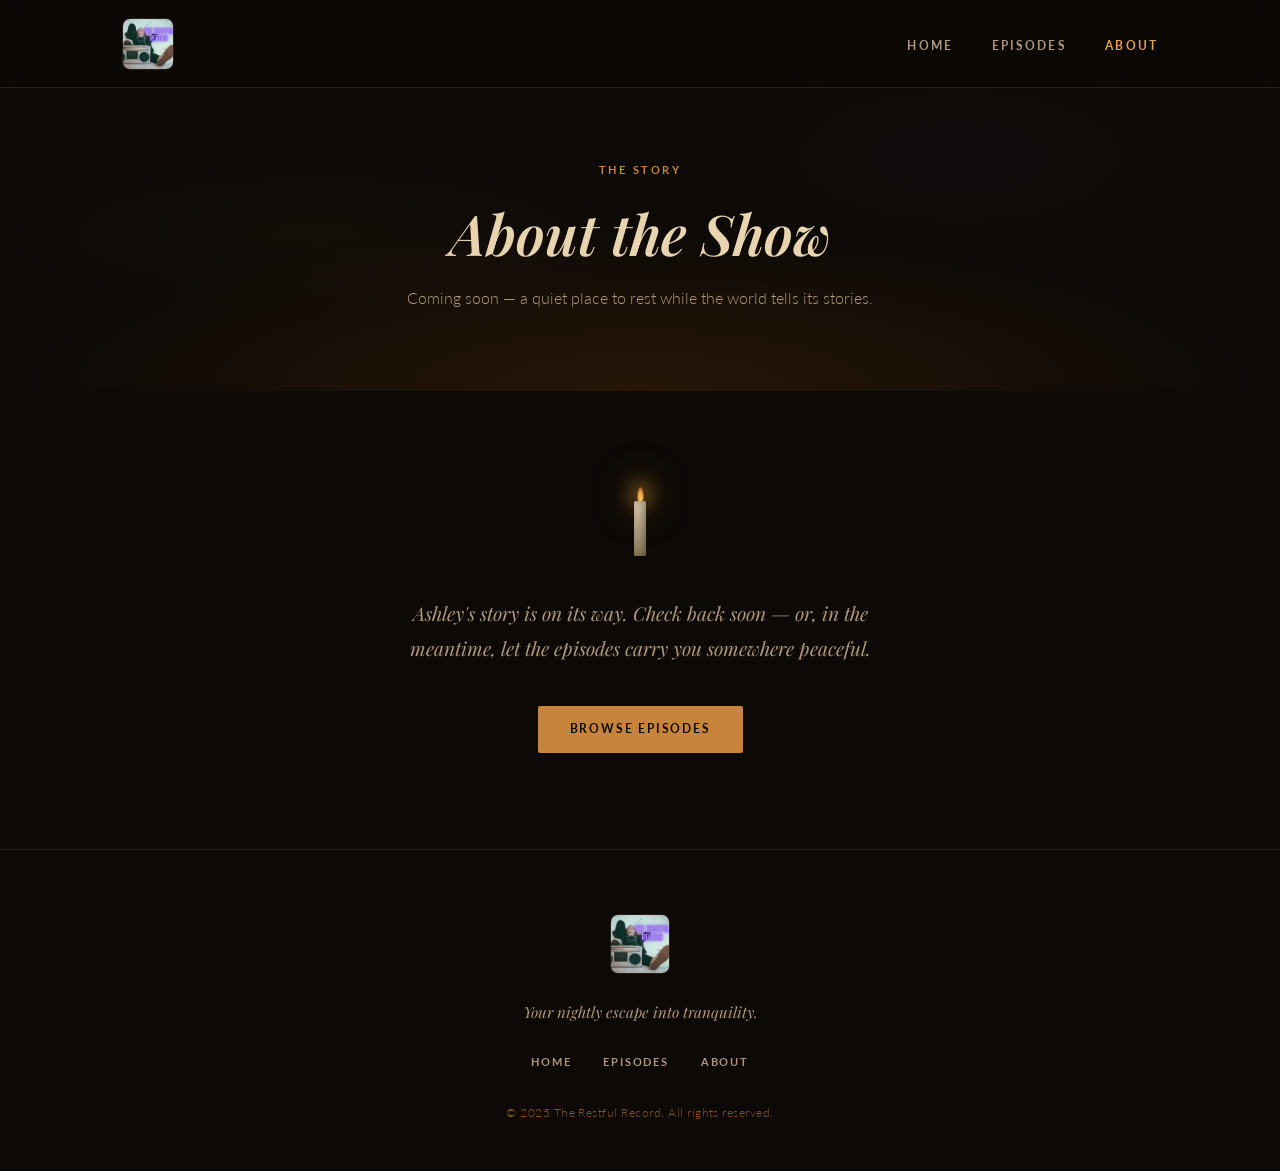
==== about.html @ ca4b0be2 "Add files via upload" ====
<!DOCTYPE html>
<html lang="en">
<head>
  <meta charset="UTF-8" />
  <meta name="viewport" content="width=device-width, initial-scale=1.0" />
  <title>About | The Restful Record — Ashley's Sleep History Podcast</title>
  <meta name="description" content="The story behind The Restful Record — a sleep and relaxation podcast by Ashley, exploring world history in calm, unhurried narration." />
  <link rel="preconnect" href="https://fonts.googleapis.com" />
  <link rel="preconnect" href="https://fonts.gstatic.com" crossorigin />
  <link href="https://fonts.googleapis.com/css2?family=Playfair+Display:ital,wght@0,400;0,600;0,700;1,400;1,600&family=Lato:wght@300;400;700&display=swap" rel="stylesheet" />
  <link rel="stylesheet" href="style.css" />
</head>
<body>

  <!-- NAV -->
  <nav class="nav" id="nav">
    <div class="nav-inner">
      <a href="index.html" class="nav-logo">
        <img src="logo.png" alt="The Restful Record" class="logo-img" />
      </a>
      <ul class="nav-links">
        <li><a href="index.html" class="nav-link">Home</a></li>
        <li><a href="episodes.html" class="nav-link">Episodes</a></li>
        <li><a href="about.html" class="nav-link active">About</a></li>
      </ul>
    </div>
  </nav>

  <!-- PAGE HERO -->
  <section class="page-hero">
    <div class="hero-smoke"></div>
    <div class="container">
      <p class="hero-eyebrow">The Story</p>
      <h1 class="page-hero-title">About the Show</h1>
      <p class="page-hero-sub">Coming soon — a quiet place to rest while the world tells its stories.</p>
    </div>
  </section>

  <!-- ABOUT PLACEHOLDER -->
  <section class="section about-coming-soon">
    <div class="container narrow">
      <div class="candle-centre">
        <div class="candle-flame candle-flame--sm"></div>
        <div class="candle-body candle-body--sm"></div>
      </div>
      <p class="coming-soon-text">
        Ashley's story is on its way. Check back soon — or, in the meantime, let the episodes carry you somewhere peaceful.
      </p>
      <a href="episodes.html" class="btn-primary">Browse Episodes</a>
    </div>
  </section>

  <!-- FOOTER -->
  <footer class="footer">
    <div class="container">
      <img src="logo.png" alt="The Restful Record" class="footer-logo" />
      <p class="footer-tagline">Your nightly escape into tranquility.</p>
      <nav class="footer-nav">
        <a href="index.html">Home</a>
        <a href="episodes.html">Episodes</a>
        <a href="about.html">About</a>
      </nav>
      <p class="footer-copy">© 2025 The Restful Record. All rights reserved.</p>
    </div>
  </footer>

  <script src="main.js"></script>
</body>
</html>
---- style.css ----
/* ============================================================
   THE RESTFUL RECORD — Speakeasy Candlelight Theme
   ============================================================ */

/* --- RESET & BASE --- */
*, *::before, *::after { box-sizing: border-box; margin: 0; padding: 0; }

:root {
  --bg:           #0c0906;
  --bg-mid:       #13100c;
  --bg-card:      #1a1410;
  --bg-card-alt:  #201810;
  --amber:        #c8843a;
  --amber-glow:   #e8a04a;
  --amber-dim:    #8a5520;
  --purple:       #9b7fc4;
  --purple-glow:  #c0a8e8;
  --cream:        #e8d5b0;
  --cream-dim:    #b09878;
  --burgundy:     #3b1a0f;
  --border:       rgba(200,132,58,0.18);
  --border-strong:rgba(200,132,58,0.35);
  --smoke:        rgba(180,140,80,0.04);
}

html { scroll-behavior: smooth; }

body {
  background: var(--bg);
  color: var(--cream);
  font-family: 'Lato', sans-serif;
  font-weight: 300;
  line-height: 1.7;
  overflow-x: hidden;
}

/* --- TYPOGRAPHY --- */
h1, h2, h3 { font-family: 'Playfair Display', serif; font-weight: 600; line-height: 1.25; }

.section-eyebrow, .hero-eyebrow, .ep-number, .card-number {
  font-family: 'Lato', sans-serif;
  font-weight: 700;
  font-size: 0.7rem;
  letter-spacing: 0.22em;
  text-transform: uppercase;
  color: var(--amber);
}

/* --- LAYOUT --- */
.container { max-width: 1100px; margin: 0 auto; padding: 0 2rem; }
.container.narrow { max-width: 720px; }
.section { padding: 6rem 0; }

/* --- NAV --- */
.nav {
  position: fixed;
  top: 0; left: 0; right: 0;
  z-index: 100;
  padding: 1.1rem 0;
  background: rgba(12,9,6,0.82);
  backdrop-filter: blur(12px);
  border-bottom: 1px solid var(--border);
  transition: background 0.3s;
}
.nav.scrolled { background: rgba(12,9,6,0.97); }
.nav-inner {
  max-width: 1100px; margin: 0 auto; padding: 0 2rem;
  display: flex; align-items: center; justify-content: space-between;
}
.nav-logo { display: flex; align-items: center; text-decoration: none; }
.logo-img { height: 52px; width: 52px; object-fit: cover; border-radius: 8px; border: 1px solid var(--border); }
.nav-links { list-style: none; display: flex; gap: 2.4rem; }
.nav-link {
  font-family: 'Lato', sans-serif;
  font-size: 0.75rem;
  font-weight: 700;
  letter-spacing: 0.18em;
  text-transform: uppercase;
  text-decoration: none;
  color: var(--cream-dim);
  transition: color 0.2s;
}
.nav-link:hover, .nav-link.active { color: var(--amber-glow); }

/* --- HERO --- */
.hero {
  position: relative;
  min-height: 100vh;
  display: flex;
  align-items: center;
  padding: 7rem 2rem 5rem;
  overflow: hidden;
  background:
    radial-gradient(ellipse 60% 55% at 50% 100%, rgba(120,60,10,0.28) 0%, transparent 70%),
    radial-gradient(ellipse 80% 50% at 50% 0%, rgba(60,20,0,0.4) 0%, transparent 70%),
    var(--bg);
}
.hero-smoke {
  position: absolute; inset: 0; pointer-events: none;
  background:
    radial-gradient(ellipse 40% 30% at 25% 60%, rgba(200,132,58,0.04) 0%, transparent 70%),
    radial-gradient(ellipse 30% 40% at 75% 40%, rgba(155,127,196,0.03) 0%, transparent 70%);
  animation: smokeShift 18s ease-in-out infinite alternate;
}
@keyframes smokeShift {
  0%   { opacity: 0.6; transform: scale(1); }
  100% { opacity: 1;   transform: scale(1.06) translateY(-8px); }
}
.hero-content {
  position: relative; z-index: 2;
  max-width: 700px;
  margin: 0 auto;
  text-align: center;
}
.hero-eyebrow { margin-bottom: 1.2rem; }
.hero-title {
  font-size: clamp(2.4rem, 6vw, 4.2rem);
  font-style: italic;
  color: var(--cream);
  text-shadow: 0 0 60px rgba(200,132,58,0.25), 0 2px 4px rgba(0,0,0,0.6);
  margin-bottom: 1.2rem;
  animation: candleFlicker 8s ease-in-out infinite;
}
@keyframes candleFlicker {
  0%, 100% { text-shadow: 0 0 60px rgba(200,132,58,0.25), 0 2px 4px rgba(0,0,0,0.6); }
  25%       { text-shadow: 0 0 80px rgba(200,132,58,0.35), 0 2px 4px rgba(0,0,0,0.6); }
  50%       { text-shadow: 0 0 45px rgba(200,132,58,0.2),  0 2px 4px rgba(0,0,0,0.6); }
  75%       { text-shadow: 0 0 90px rgba(200,132,58,0.38), 0 2px 4px rgba(0,0,0,0.6); }
}
.hero-tagline {
  font-size: 1rem;
  color: var(--cream-dim);
  letter-spacing: 0.06em;
  margin-bottom: 2.4rem;
}
.hero-cta-group {
  display: flex; gap: 1rem; justify-content: center; flex-wrap: wrap;
  margin-bottom: 2.4rem;
}
.platform-row {
  display: flex; align-items: center; justify-content: center;
  gap: 0.6rem; flex-wrap: wrap;
  font-size: 0.75rem;
}
.platform-label { color: var(--cream-dim); letter-spacing: 0.06em; }
.platform-links { display: flex; gap: 0.5rem; align-items: center; flex-wrap: wrap; }
.platform-link { color: var(--amber); text-decoration: none; font-weight: 400; transition: color 0.2s; }
.platform-link:hover { color: var(--amber-glow); }
.dot { color: var(--amber-dim); }

/* --- CANDLE DECORATION --- */
.hero-candle {
  position: absolute; right: 8%; bottom: 10%;
  display: flex; flex-direction: column; align-items: center;
  opacity: 0.55; z-index: 1;
}
.candle-flame {
  width: 10px; height: 22px;
  background: radial-gradient(ellipse at 50% 80%, #f5d060 0%, var(--amber-glow) 40%, rgba(200,100,20,0.6) 75%, transparent 100%);
  border-radius: 50% 50% 30% 30%;
  box-shadow: 0 0 18px 6px rgba(240,180,60,0.4), 0 0 40px 12px rgba(200,130,40,0.2);
  animation: flameFlicker 3.2s ease-in-out infinite;
  transform-origin: bottom center;
}
@keyframes flameFlicker {
  0%, 100% { transform: scaleX(1)    scaleY(1)    rotate(-1deg); }
  20%       { transform: scaleX(0.9) scaleY(1.05) rotate(1.5deg); }
  40%       { transform: scaleX(1.1) scaleY(0.96) rotate(-0.5deg); }
  60%       { transform: scaleX(0.95)scaleY(1.08) rotate(2deg); }
  80%       { transform: scaleX(1.05)scaleY(0.98) rotate(-1.5deg); }
}
.candle-body {
  width: 18px; height: 80px;
  background: linear-gradient(180deg, #d4c4a8 0%, #b8a888 40%, #8a7858 100%);
  border-radius: 2px 2px 1px 1px;
  box-shadow: inset -3px 0 6px rgba(0,0,0,0.3);
}
.candle-flame--sm { width: 7px; height: 14px; }
.candle-body--sm  { width: 12px; height: 55px; }

/* --- BUTTONS --- */
.btn-primary {
  display: inline-block;
  padding: 0.85rem 2rem;
  background: var(--amber);
  color: var(--bg);
  font-family: 'Lato', sans-serif;
  font-weight: 700;
  font-size: 0.75rem;
  letter-spacing: 0.15em;
  text-transform: uppercase;
  text-decoration: none;
  border-radius: 2px;
  border: none; cursor: pointer;
  transition: background 0.2s, box-shadow 0.2s;
}
.btn-primary:hover {
  background: var(--amber-glow);
  box-shadow: 0 0 24px rgba(200,132,58,0.45);
}
.btn-ghost {
  display: inline-block;
  padding: 0.85rem 2rem;
  background: transparent;
  color: var(--cream-dim);
  font-family: 'Lato', sans-serif;
  font-weight: 700;
  font-size: 0.75rem;
  letter-spacing: 0.15em;
  text-transform: uppercase;
  text-decoration: none;
  border-radius: 2px;
  border: 1px solid var(--border-strong);
  cursor: pointer;
  transition: color 0.2s, border-color 0.2s, box-shadow 0.2s;
}
.btn-ghost:hover {
  color: var(--amber);
  border-color: var(--amber);
  box-shadow: 0 0 18px rgba(200,132,58,0.15);
}

/* --- ABOUT STRIP --- */
.about-strip {
  padding: 4rem 0;
  background: linear-gradient(180deg, rgba(59,26,15,0.25) 0%, transparent 100%);
  border-top: 1px solid var(--border);
  border-bottom: 1px solid var(--border);
}
.about-strip-text {
  font-family: 'Playfair Display', serif;
  font-style: italic;
  font-size: clamp(1.1rem, 2.2vw, 1.35rem);
  color: var(--cream-dim);
  text-align: center;
  line-height: 1.8;
}

/* --- SECTION TITLES --- */
.section-eyebrow { margin-bottom: 0.6rem; display: block; }
.section-title {
  font-size: clamp(1.8rem, 3.5vw, 2.6rem);
  color: var(--cream);
  margin-bottom: 3rem;
}

/* --- LATEST EPISODE PLAYER --- */
.latest-section { background: var(--bg-mid); }
.latest-player-box {
  background: var(--bg-card);
  border: 1px solid var(--border);
  border-radius: 4px;
  padding: 3rem 2rem;
  min-height: 140px;
  display: flex; align-items: center; justify-content: center;
  position: relative;
  box-shadow: 0 0 40px rgba(200,132,58,0.06) inset;
}
.latest-player-box iframe { width: 100%; border: none; }
.player-placeholder-text {
  color: var(--amber-dim);
  font-style: italic;
  font-size: 0.9rem;
  text-align: center;
  letter-spacing: 0.04em;
}

/* --- EPISODE CARDS --- */
.episode-grid {
  display: grid;
  grid-template-columns: repeat(auto-fit, minmax(280px, 1fr));
  gap: 1.6rem;
  margin-bottom: 3rem;
}
.episode-card {
  position: relative;
  background: var(--bg-card);
  border: 1px solid var(--border);
  border-radius: 3px;
  overflow: hidden;
  transition: border-color 0.3s, box-shadow 0.3s;
}
.episode-card:hover {
  border-color: var(--amber-dim);
  box-shadow: 0 0 32px rgba(200,132,58,0.12);
}
.card-glow {
  position: absolute; top: 0; left: 0; right: 0; height: 2px;
  background: linear-gradient(90deg, transparent, var(--amber-dim), transparent);
  opacity: 0;
  transition: opacity 0.3s;
}
.episode-card:hover .card-glow { opacity: 1; }
.card-inner { padding: 2rem; }
.card-number { margin-bottom: 0.8rem; }
.card-title {
  font-size: 1.25rem;
  color: var(--cream);
  margin-bottom: 0.8rem;
}
.card-desc { font-size: 0.88rem; color: var(--cream-dim); line-height: 1.65; margin-bottom: 1.4rem; }
.card-listen {
  font-size: 0.75rem;
  font-weight: 700;
  letter-spacing: 0.12em;
  text-transform: uppercase;
  color: var(--amber);
  text-decoration: none;
  transition: color 0.2s, letter-spacing 0.2s;
}
.card-listen:hover { color: var(--amber-glow); letter-spacing: 0.18em; }

.view-all-wrap { text-align: center; }

/* --- NEWSLETTER --- */
.newsletter-section {
  background:
    radial-gradient(ellipse 70% 60% at 50% 100%, rgba(59,26,15,0.4) 0%, transparent 70%),
    var(--bg-mid);
  border-top: 1px solid var(--border);
  text-align: center;
}
.newsletter-section .section-title { margin-bottom: 2rem; }
.newsletter-form {
  display: flex; flex-direction: column; gap: 0.9rem;
  align-items: center;
}
.form-input {
  width: 100%; max-width: 420px;
  padding: 0.85rem 1.2rem;
  background: rgba(255,255,255,0.04);
  border: 1px solid var(--border-strong);
  border-radius: 2px;
  color: var(--cream);
  font-family: 'Lato', sans-serif;
  font-size: 0.9rem;
  outline: none;
  transition: border-color 0.2s, box-shadow 0.2s;
}
.form-input:focus {
  border-color: var(--amber-dim);
  box-shadow: 0 0 16px rgba(200,132,58,0.12);
}
.form-input::placeholder { color: var(--cream-dim); opacity: 0.5; }

/* --- PAGE HERO (inner pages) --- */
.page-hero {
  position: relative;
  padding: 10rem 2rem 5rem;
  text-align: center;
  overflow: hidden;
  background:
    radial-gradient(ellipse 70% 60% at 50% 100%, rgba(120,60,10,0.25) 0%, transparent 70%),
    var(--bg);
}
.page-hero-title {
  font-size: clamp(2rem, 5vw, 3.5rem);
  font-style: italic;
  color: var(--cream);
  margin-bottom: 1rem;
  animation: candleFlicker 8s ease-in-out infinite;
}
.page-hero-sub { color: var(--cream-dim); font-size: 1rem; }

/* --- EPISODES LIST PAGE --- */
.episodes-list-section { background: var(--bg); }
.episodes-instruction {
  font-size: 0.8rem;
  color: var(--amber-dim);
  font-style: italic;
  background: rgba(59,26,15,0.35);
  border: 1px dashed var(--amber-dim);
  border-radius: 3px;
  padding: 1rem 1.4rem;
  margin-bottom: 3.5rem;
  line-height: 1.7;
}
.episodes-instruction code {
  font-size: 0.78rem;
  background: rgba(200,132,58,0.1);
  padding: 0.1em 0.4em;
  border-radius: 2px;
  color: var(--amber);
}
.episode-entry {
  display: grid;
  grid-template-columns: 1fr 1.4fr;
  gap: 3rem;
  padding: 3rem 0;
  border-bottom: 1px solid var(--border);
  align-items: start;
}
.episode-entry:last-child { border-bottom: none; }
.ep-number { margin-bottom: 0.5rem; display: block; }
.ep-title {
  font-size: clamp(1.3rem, 2.5vw, 1.75rem);
  color: var(--cream);
  margin-bottom: 0.8rem;
}
.ep-desc { font-size: 0.9rem; color: var(--cream-dim); margin-bottom: 1.2rem; }
.ep-platforms { display: flex; gap: 0.8rem; flex-wrap: wrap; }
.ep-platform-link {
  font-size: 0.7rem;
  font-weight: 700;
  letter-spacing: 0.12em;
  text-transform: uppercase;
  color: var(--amber-dim);
  text-decoration: none;
  border: 1px solid var(--border);
  padding: 0.3rem 0.7rem;
  border-radius: 2px;
  transition: color 0.2s, border-color 0.2s;
}
.ep-platform-link:hover { color: var(--amber); border-color: var(--amber-dim); }
.episode-embed { position: relative; }
.embed-placeholder {
  background: var(--bg-card);
  border: 1px dashed var(--border-strong);
  border-radius: 3px;
  padding: 2.5rem 1.5rem;
  text-align: center;
  min-height: 120px;
  display: flex; align-items: center; justify-content: center;
}
.embed-placeholder p { color: var(--amber-dim); font-style: italic; font-size: 0.85rem; }

/* --- ABOUT COMING SOON --- */
.about-coming-soon { text-align: center; }
.candle-centre {
  display: flex; flex-direction: column; align-items: center;
  margin: 0 auto 2.5rem;
}
.coming-soon-text {
  font-family: 'Playfair Display', serif;
  font-style: italic;
  font-size: 1.2rem;
  color: var(--cream-dim);
  max-width: 500px;
  margin: 0 auto 2.5rem;
  line-height: 1.8;
}

/* --- FOOTER --- */
.footer {
  background: var(--bg);
  border-top: 1px solid var(--border);
  padding: 4rem 0 3rem;
  text-align: center;
}
.footer-logo { height: 60px; width: 60px; object-fit: cover; border-radius: 8px; border: 1px solid var(--border); margin-bottom: 1.2rem; }
.footer-tagline {
  font-family: 'Playfair Display', serif;
  font-style: italic;
  color: var(--cream-dim);
  font-size: 0.95rem;
  margin-bottom: 1.6rem;
}
.footer-nav {
  display: flex; gap: 2rem; justify-content: center;
  margin-bottom: 2rem;
}
.footer-nav a {
  font-size: 0.7rem;
  font-weight: 700;
  letter-spacing: 0.16em;
  text-transform: uppercase;
  color: var(--cream-dim);
  text-decoration: none;
  transition: color 0.2s;
}
.footer-nav a:hover { color: var(--amber); }
.footer-copy { font-size: 0.75rem; color: var(--amber-dim); letter-spacing: 0.04em; }

/* --- RESPONSIVE --- */
@media (max-width: 700px) {
  .episode-entry { grid-template-columns: 1fr; gap: 1.5rem; }
  .hero-candle { display: none; }
  .nav-links { gap: 1.4rem; }
  .section { padding: 4rem 0; }
}

@media (prefers-reduced-motion: reduce) {
  .hero-title, .page-hero-title { animation: none; }
  .hero-smoke { animation: none; }
  .candle-flame { animation: none; }
}
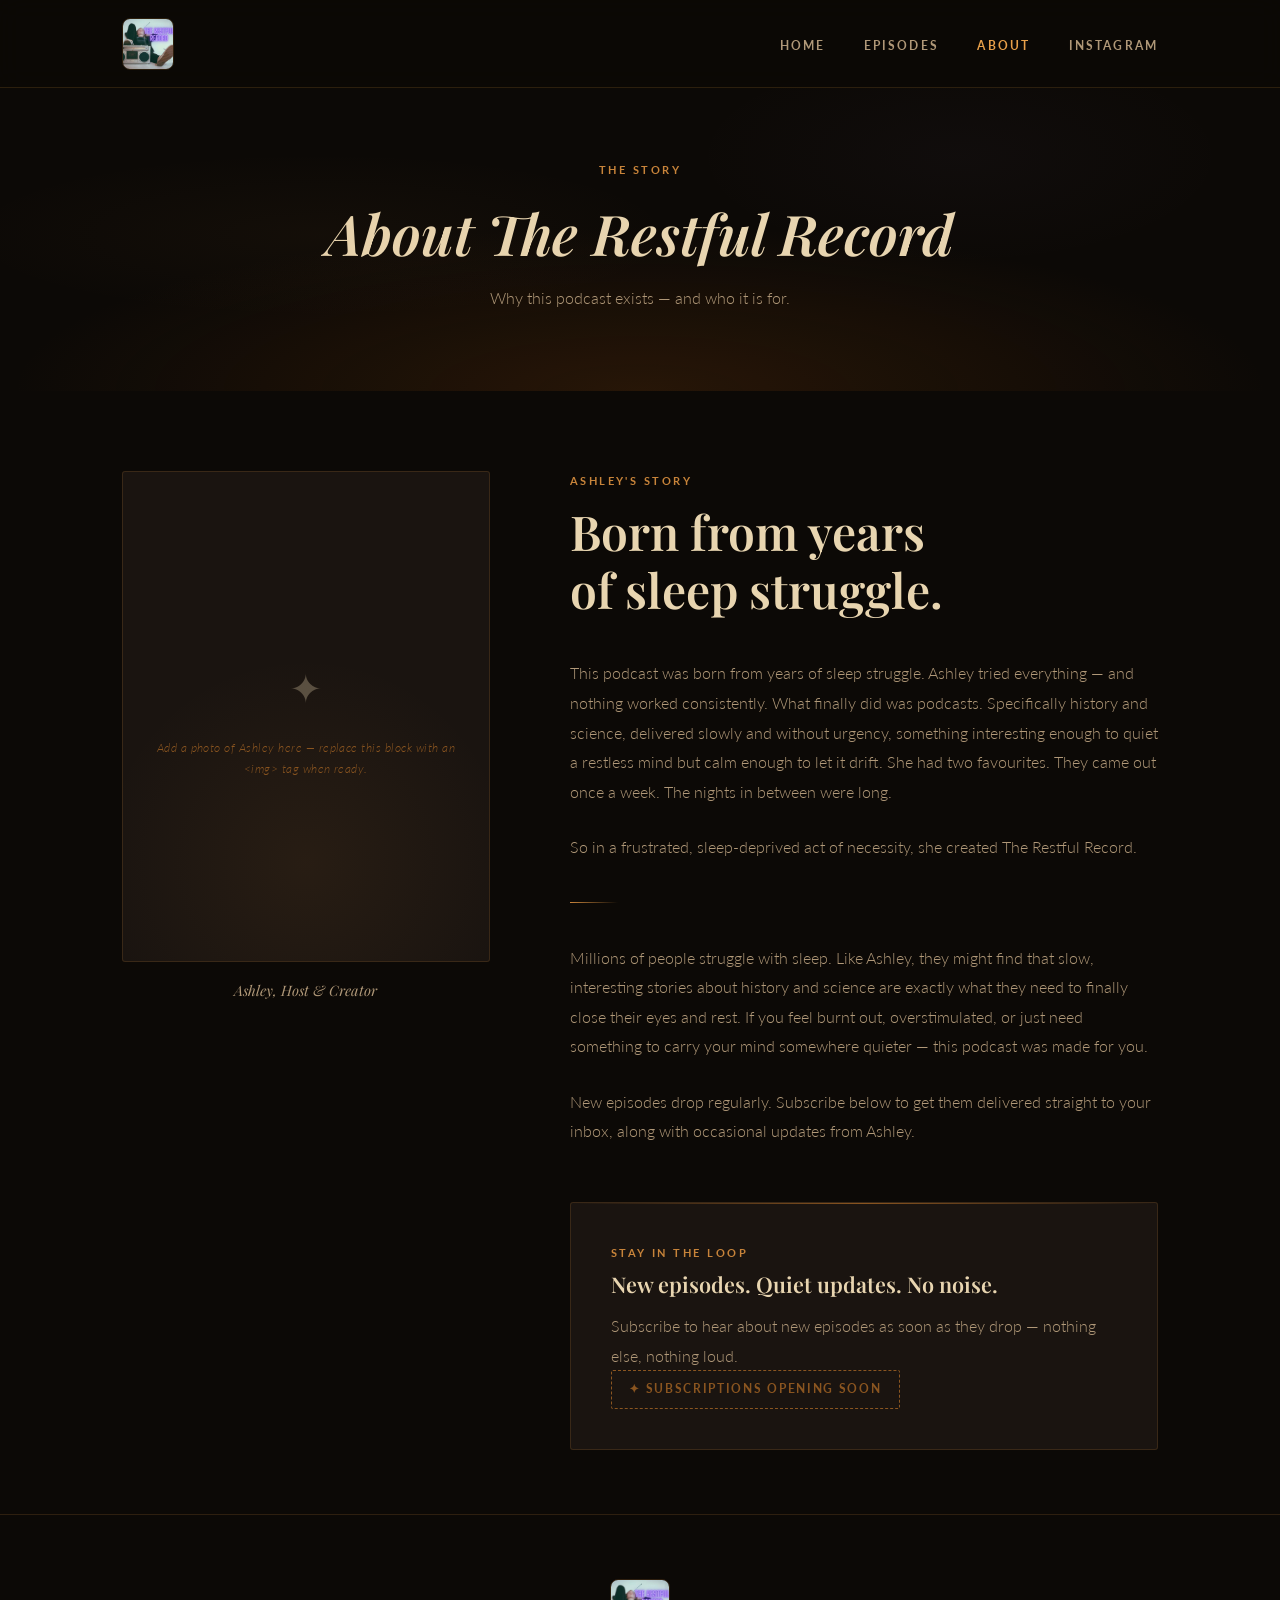
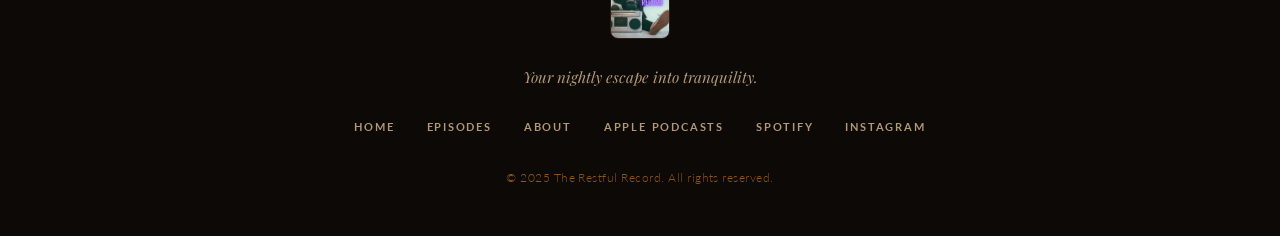
==== commit 2d8e976e: "Update about.html" ====
--- a/about.html
+++ b/about.html
@@ -3,12 +3,150 @@
 <head>
   <meta charset="UTF-8" />
   <meta name="viewport" content="width=device-width, initial-scale=1.0" />
-  <title>About | The Restful Record — Ashley's Sleep History Podcast</title>
-  <meta name="description" content="The story behind The Restful Record — a sleep and relaxation podcast by Ashley, exploring world history in calm, unhurried narration." />
+  <title>About | The Restful Record — A Relaxing History Podcast</title>
+  <meta name="description" content="The story behind The Restful Record — a sleep and relaxation podcast by Ashley, exploring world history and science in calm, unhurried narration." />
   <link rel="preconnect" href="https://fonts.googleapis.com" />
   <link rel="preconnect" href="https://fonts.gstatic.com" crossorigin />
   <link href="https://fonts.googleapis.com/css2?family=Playfair+Display:ital,wght@0,400;0,600;0,700;1,400;1,600&family=Lato:wght@300;400;700&display=swap" rel="stylesheet" />
   <link rel="stylesheet" href="style.css" />
+  <style>
+    .about-body {
+      padding: 5rem 0 4rem;
+      background: var(--bg);
+    }
+    .about-body .container {
+      display: grid;
+      grid-template-columns: 1fr 1.6fr;
+      gap: 5rem;
+      align-items: start;
+    }
+    .about-photo-col { position: sticky; top: 100px; }
+    .about-photo-frame {
+      width: 100%;
+      aspect-ratio: 3 / 4;
+      background: var(--bg-card);
+      border: 1px solid var(--border);
+      border-radius: 3px;
+      display: flex;
+      flex-direction: column;
+      align-items: center;
+      justify-content: center;
+      gap: 1rem;
+      overflow: hidden;
+      position: relative;
+    }
+    .about-photo-frame::before {
+      content: '';
+      position: absolute;
+      inset: 0;
+      background: radial-gradient(ellipse 80% 60% at 50% 80%, rgba(200,132,58,0.08) 0%, transparent 70%);
+    }
+    .photo-placeholder-icon {
+      font-size: 2.5rem;
+      opacity: 0.3;
+    }
+    .photo-placeholder-text {
+      font-size: 0.75rem;
+      color: var(--amber-dim);
+      font-style: italic;
+      text-align: center;
+      padding: 0 1.5rem;
+      letter-spacing: 0.04em;
+      position: relative;
+      z-index: 1;
+    }
+    .about-photo-caption {
+      margin-top: 1rem;
+      text-align: center;
+      font-family: 'Playfair Display', serif;
+      font-style: italic;
+      font-size: 0.9rem;
+      color: var(--cream-dim);
+    }
+    .about-text-col {}
+    .about-text-col .hero-eyebrow { margin-bottom: 0.8rem; display: block; }
+    .about-heading {
+      font-size: clamp(2rem, 4vw, 3rem);
+      color: var(--cream);
+      margin-bottom: 2.5rem;
+      line-height: 1.2;
+    }
+    .about-text-col p {
+      font-size: 1rem;
+      color: var(--cream-dim);
+      line-height: 1.85;
+      margin-bottom: 1.6rem;
+    }
+    .about-text-col p:last-of-type { margin-bottom: 0; }
+    .about-divider {
+      width: 48px;
+      height: 1px;
+      background: linear-gradient(90deg, var(--amber), transparent);
+      margin: 2.5rem 0;
+    }
+
+    /* Subscribe section */
+    .about-subscribe {
+      margin-top: 3.5rem;
+      padding: 2.5rem;
+      background: var(--bg-card);
+      border: 1px solid var(--border);
+      border-radius: 3px;
+      position: relative;
+      overflow: hidden;
+    }
+    .about-subscribe::before {
+      content: '';
+      position: absolute;
+      top: 0; left: 0; right: 0; height: 1px;
+      background: linear-gradient(90deg, transparent, var(--amber-dim), transparent);
+    }
+    .subscribe-eyebrow {
+      font-family: 'Lato', sans-serif;
+      font-weight: 700;
+      font-size: 0.7rem;
+      letter-spacing: 0.22em;
+      text-transform: uppercase;
+      color: var(--amber);
+      display: block;
+      margin-bottom: 0.6rem;
+    }
+    .subscribe-heading {
+      font-family: 'Playfair Display', serif;
+      font-size: 1.35rem;
+      color: var(--cream);
+      margin-bottom: 0.8rem;
+    }
+    .subscribe-subtext {
+      font-size: 0.88rem;
+      color: var(--cream-dim);
+      margin-bottom: 1.6rem;
+      line-height: 1.7;
+    }
+    .coming-soon-badge {
+      display: inline-block;
+      padding: 0.5rem 1.1rem;
+      border: 1px dashed var(--amber-dim);
+      border-radius: 2px;
+      font-size: 0.75rem;
+      font-weight: 700;
+      letter-spacing: 0.14em;
+      text-transform: uppercase;
+      color: var(--amber-dim);
+      font-family: 'Lato', sans-serif;
+    }
+
+    /* When email is ready, remove .subscribe-form { display: none; }
+       and remove the coming-soon-badge block */
+    .subscribe-form { display: none; }
+    .subscribe-form.active { display: flex; flex-direction: column; gap: 0.9rem; }
+
+    @media (max-width: 800px) {
+      .about-body .container { grid-template-columns: 1fr; gap: 3rem; }
+      .about-photo-col { position: static; }
+      .about-photo-frame { aspect-ratio: 1 / 1; }
+    }
+  </style>
 </head>
 <body>
 
@@ -22,6 +160,7 @@
         <li><a href="index.html" class="nav-link">Home</a></li>
         <li><a href="episodes.html" class="nav-link">Episodes</a></li>
         <li><a href="about.html" class="nav-link active">About</a></li>
+        <li><a href="https://www.instagram.com/the_restful_record_podcast/" target="_blank" rel="noopener" class="nav-link nav-link--instagram">Instagram</a></li>
       </ul>
     </div>
   </nav>
@@ -31,22 +170,68 @@
     <div class="hero-smoke"></div>
     <div class="container">
       <p class="hero-eyebrow">The Story</p>
-      <h1 class="page-hero-title">About the Show</h1>
-      <p class="page-hero-sub">Coming soon — a quiet place to rest while the world tells its stories.</p>
+      <h1 class="page-hero-title">About The Restful Record</h1>
+      <p class="page-hero-sub">Why this podcast exists — and who it is for.</p>
     </div>
   </section>
 
-  <!-- ABOUT PLACEHOLDER -->
-  <section class="section about-coming-soon">
-    <div class="container narrow">
-      <div class="candle-centre">
-        <div class="candle-flame candle-flame--sm"></div>
-        <div class="candle-body candle-body--sm"></div>
+  <!-- ABOUT BODY -->
+  <section class="about-body">
+    <div class="container">
+
+      <!-- LEFT: PHOTO -->
+      <div class="about-photo-col">
+        <div class="about-photo-frame">
+          <span class="photo-placeholder-icon">✦</span>
+          <p class="photo-placeholder-text">Add a photo of Ashley here — replace this block with an &lt;img&gt; tag when ready.</p>
+        </div>
+        <p class="about-photo-caption">Ashley, Host &amp; Creator</p>
       </div>
-      <p class="coming-soon-text">
-        Ashley's story is on its way. Check back soon — or, in the meantime, let the episodes carry you somewhere peaceful.
-      </p>
-      <a href="episodes.html" class="btn-primary">Browse Episodes</a>
+
+      <!-- RIGHT: TEXT -->
+      <div class="about-text-col">
+        <span class="hero-eyebrow">Ashley's Story</span>
+        <h2 class="about-heading">Born from years<br />of sleep struggle.</h2>
+
+        <p>This podcast was born from years of sleep struggle. Ashley tried everything — and nothing worked consistently. What finally did was podcasts. Specifically history and science, delivered slowly and without urgency, something interesting enough to quiet a restless mind but calm enough to let it drift. She had two favourites. They came out once a week. The nights in between were long.</p>
+
+        <p>So in a frustrated, sleep-deprived act of necessity, she created The Restful Record.</p>
+
+        <div class="about-divider"></div>
+
+        <p>Millions of people struggle with sleep. Like Ashley, they might find that slow, interesting stories about history and science are exactly what they need to finally close their eyes and rest. If you feel burnt out, overstimulated, or just need something to carry your mind somewhere quieter — this podcast was made for you.</p>
+
+        <p>New episodes drop regularly. Subscribe below to get them delivered straight to your inbox, along with occasional updates from Ashley.</p>
+
+        <!-- SUBSCRIBE BOX -->
+        <div class="about-subscribe">
+          <span class="subscribe-eyebrow">Stay in the Loop</span>
+          <h3 class="subscribe-heading">New episodes. Quiet updates. No noise.</h3>
+          <p class="subscribe-subtext">Subscribe to hear about new episodes as soon as they drop — nothing else, nothing loud.</p>
+
+          <!-- COMING SOON STATE — remove this badge once your email is ready -->
+          <span class="coming-soon-badge">✦ Subscriptions opening soon</span>
+
+          <!-- ACTIVE FORM — when your email is ready:
+               1. Remove the coming-soon-badge above
+               2. Add the class "active" to this form (change to: class="subscribe-form active")
+               3. Replace YOUR_EMAIL_HERE with your actual email address in the action URL
+          -->
+          <form
+            class="subscribe-form"
+            action="https://formsubmit.co/YOUR_EMAIL_HERE"
+            method="POST"
+          >
+            <input type="hidden" name="_subject" value="New Restful Record Subscriber" />
+            <input type="hidden" name="_captcha" value="false" />
+            <input type="hidden" name="_next" value="https://therestfulrecordpodcast.com/thankyou.html" />
+            <input type="text" name="name" placeholder="Your name" class="form-input" required />
+            <input type="email" name="email" placeholder="Your email address" class="form-input" required />
+            <button type="submit" class="btn-primary">Subscribe</button>
+          </form>
+        </div>
+
+      </div>
     </div>
   </section>
 
@@ -59,6 +244,9 @@
         <a href="index.html">Home</a>
         <a href="episodes.html">Episodes</a>
         <a href="about.html">About</a>
+        <a href="https://podcasts.apple.com/ca/podcast/the-restful-record-a-relaxing-history-podcast/id1801118187" target="_blank" rel="noopener">Apple Podcasts</a>
+        <a href="https://open.spotify.com/show/4YP5SwGbtfugkNdruTzmFn" target="_blank" rel="noopener">Spotify</a>
+        <a href="https://www.instagram.com/the_restful_record_podcast/" target="_blank" rel="noopener">Instagram</a>
       </nav>
       <p class="footer-copy">© 2025 The Restful Record. All rights reserved.</p>
     </div>
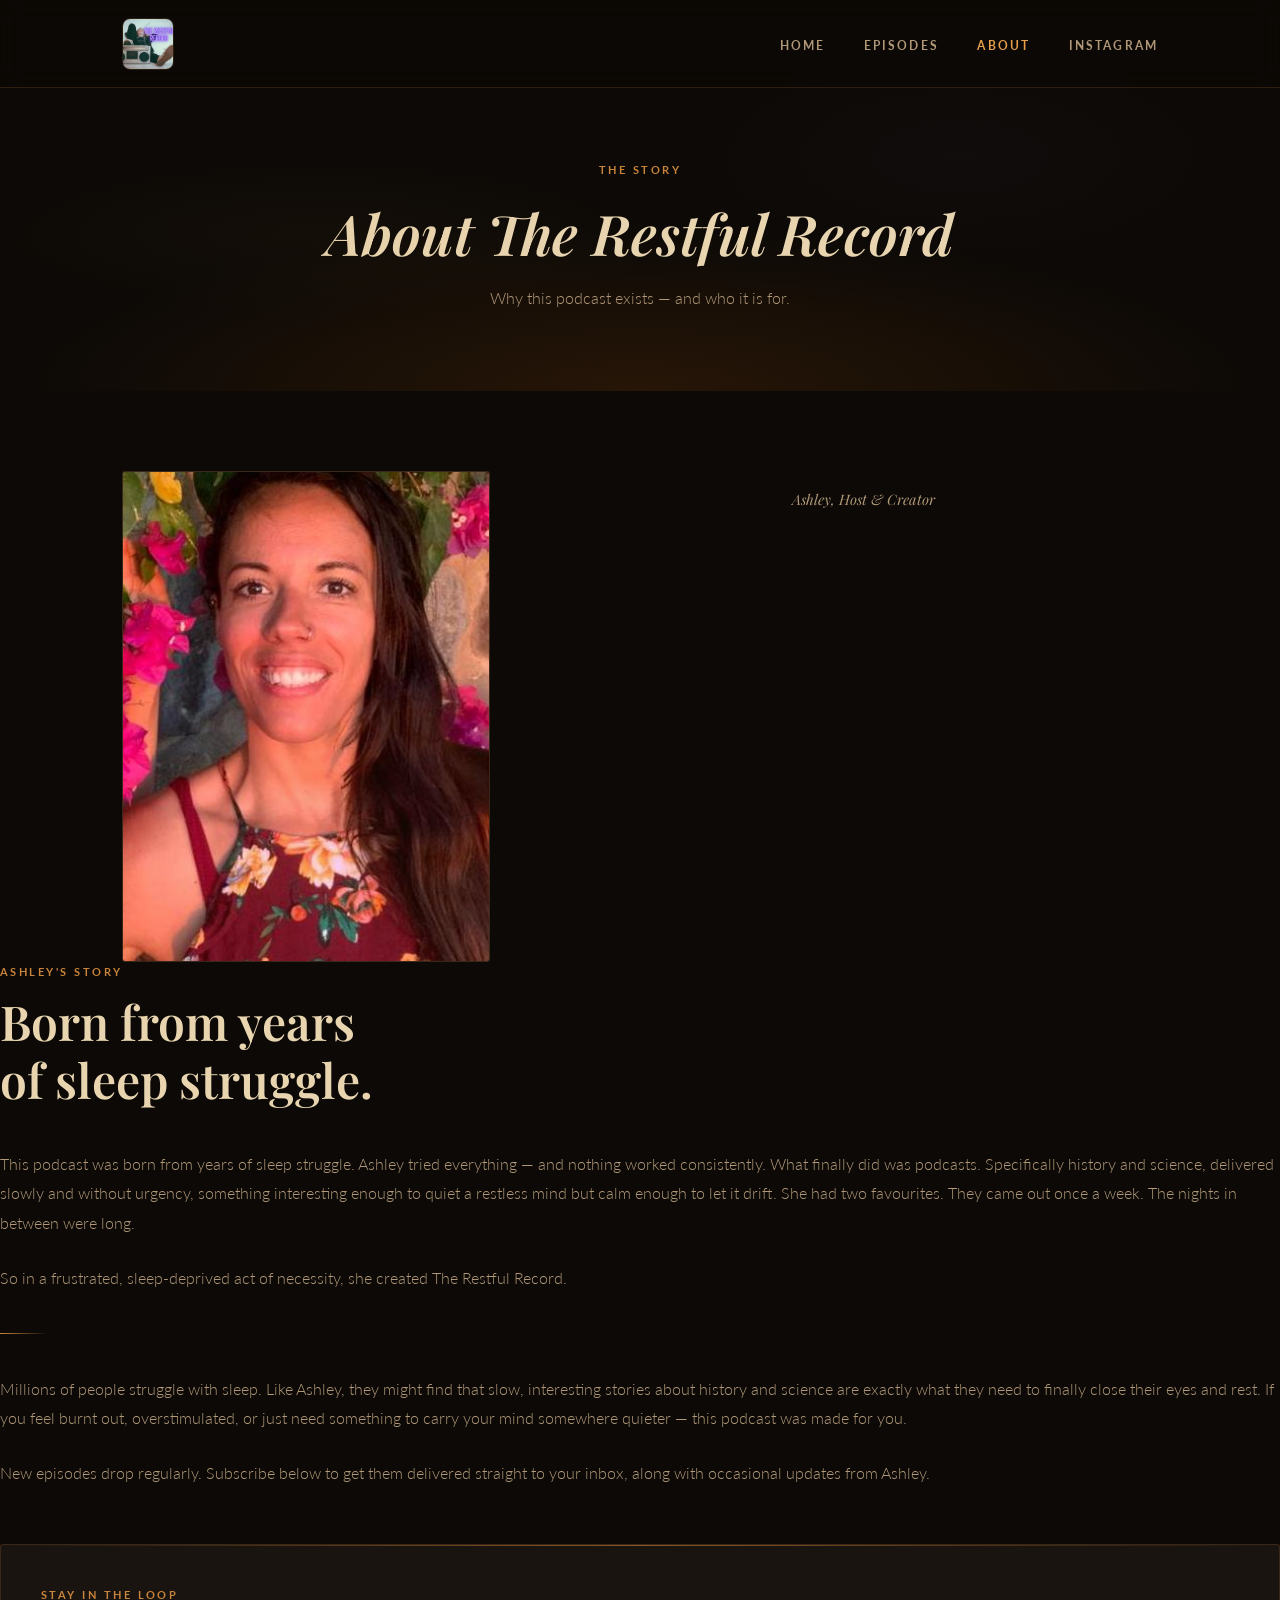
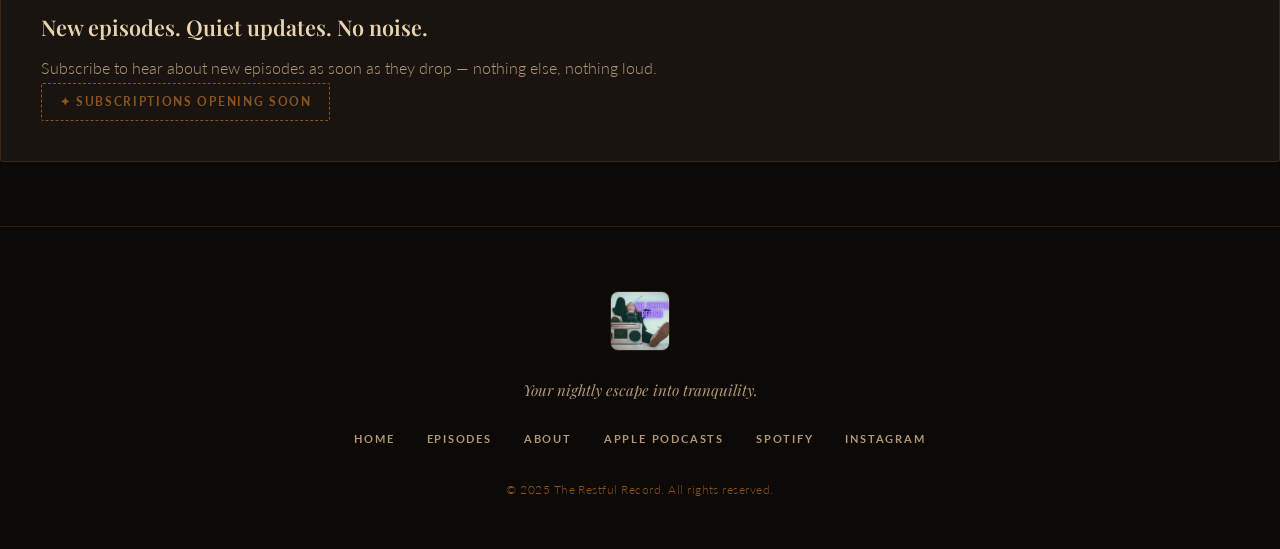
==== commit 27d99d18: "Update about.html" ====
--- a/about.html
+++ b/about.html
@@ -182,8 +182,8 @@
       <!-- LEFT: PHOTO -->
       <div class="about-photo-col">
         <div class="about-photo-frame">
-          <span class="photo-placeholder-icon">✦</span>
-          <p class="photo-placeholder-text">Add a photo of Ashley here — replace this block with an &lt;img&gt; tag when ready.</p>
+  <img src="ashley.jpg" alt="Ashley, Host and Creator of The Restful Record" style="width:100%;height:100%;object-fit:cover;" />
+</div>
         </div>
         <p class="about-photo-caption">Ashley, Host &amp; Creator</p>
       </div>
